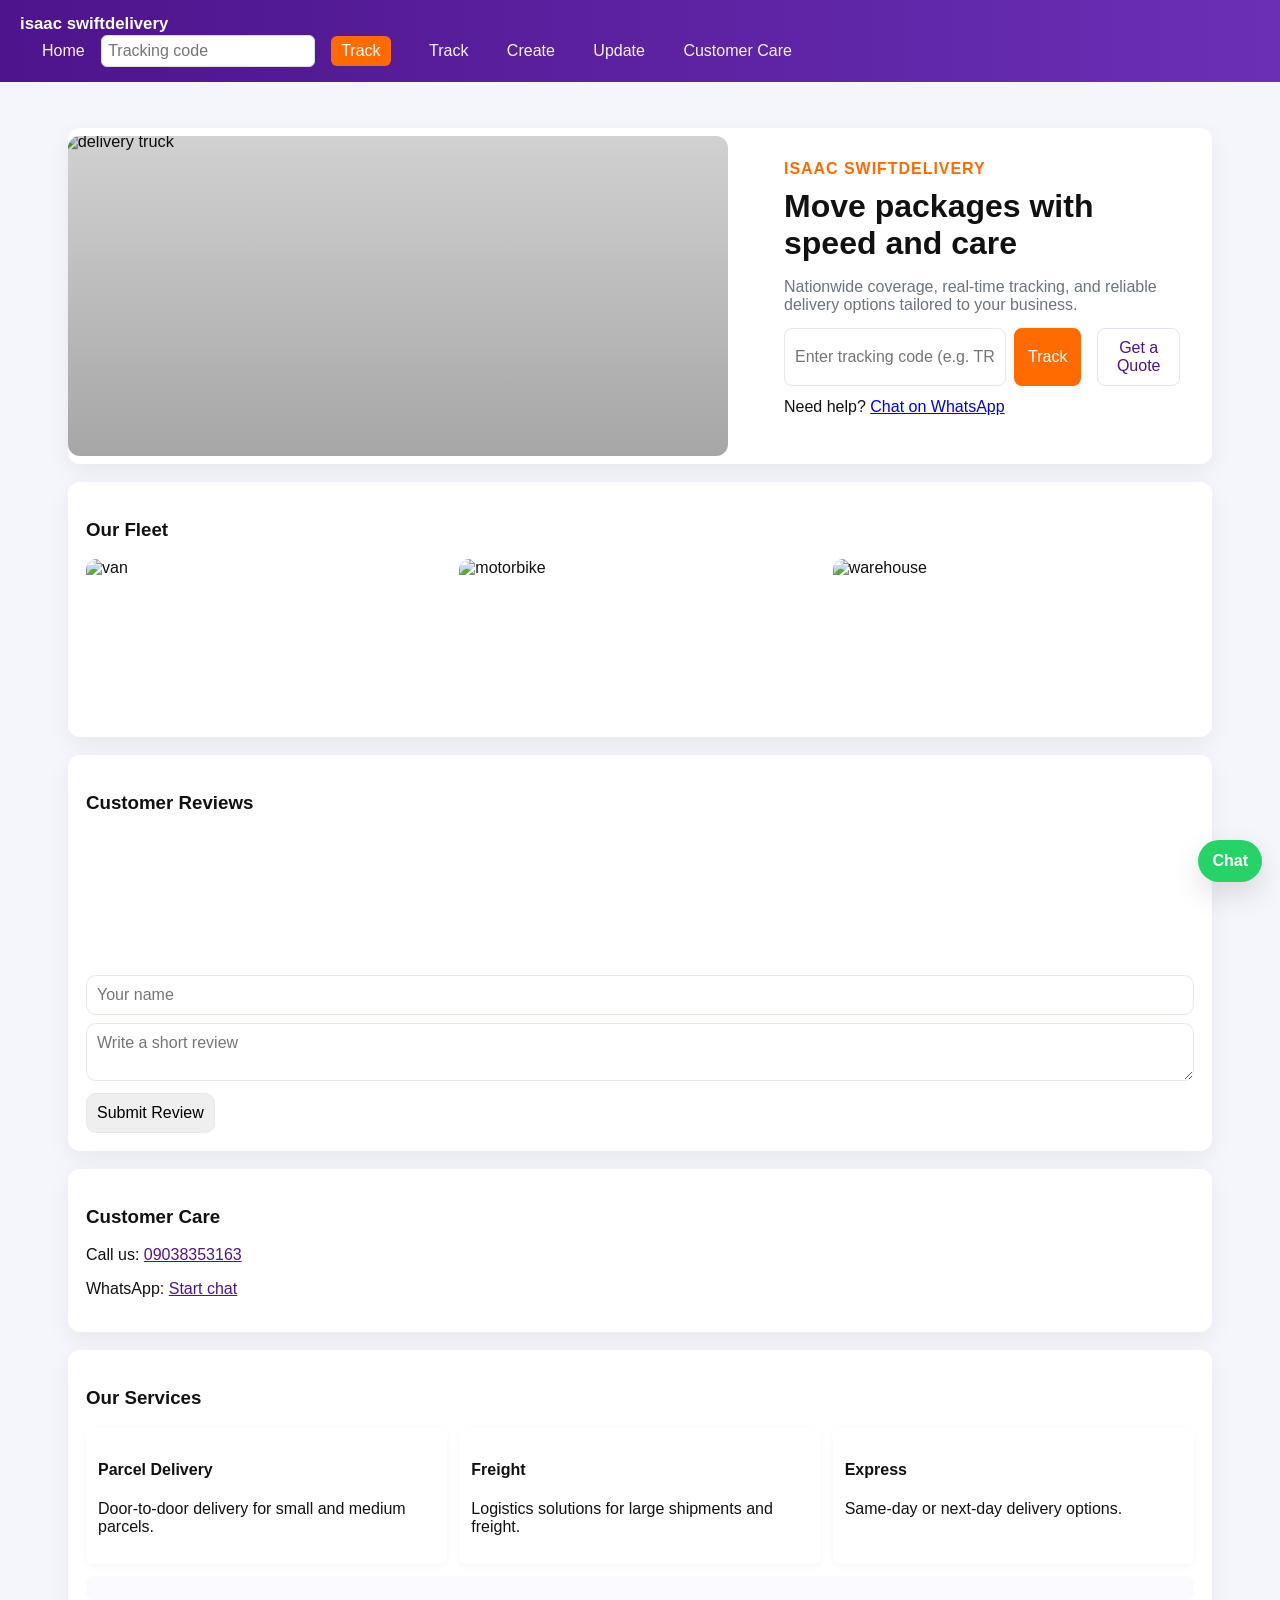
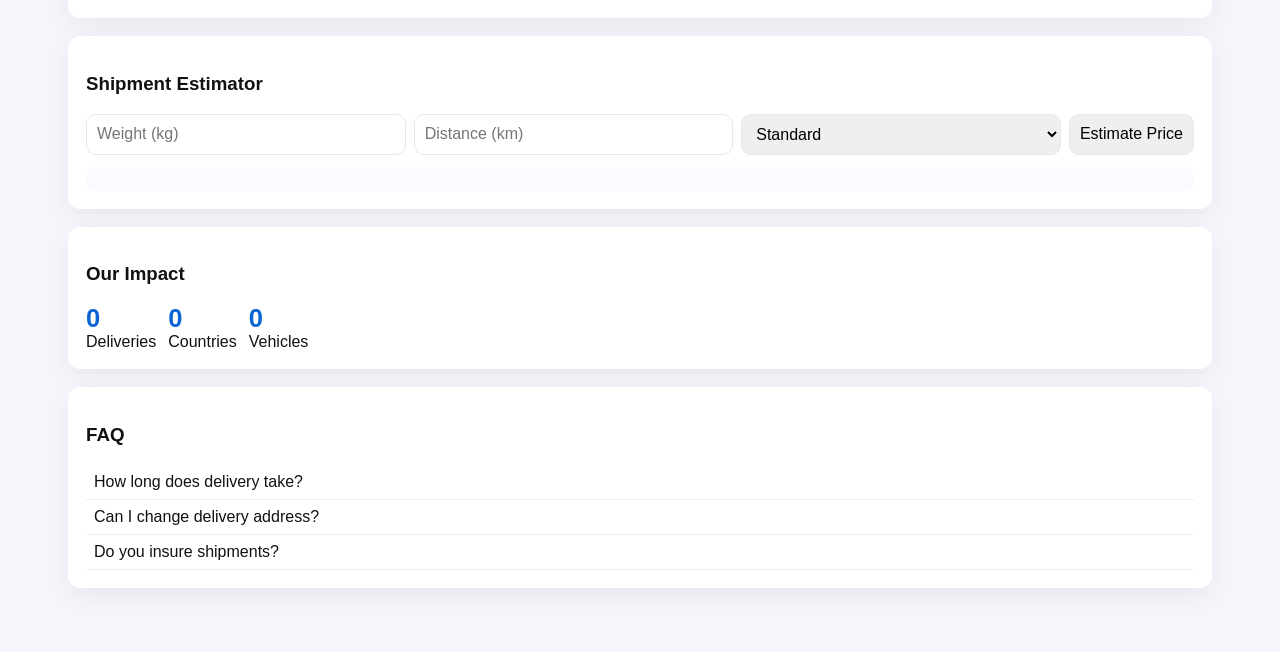
==== index.html @ 42392ce5 "initialized git" ====
<!doctype html>
<html lang="en">
<head>
  <meta charset="utf-8" />
  <meta name="viewport" content="width=device-width,initial-scale=1" />
  <title>isaac swiftdelivery</title>
  <link rel="stylesheet" href="styles.css">
</head>
<body>
  <header>
    <div class="header-inner">
      <h1>isaac swiftdelivery</h1>
      <nav>
        <a href="index.html" class="nav-link">Home</a>
        <div class="header-track">
          <input id="header-code" placeholder="Tracking code" />
          <button id="header-track-btn">Track</button>
        </div>
        <button id="nav-track" class="nav-link">Track</button>
        <button id="nav-create" class="nav-link">Create</button>
        <button id="nav-update" class="nav-link">Update</button>
        <a id="whatsapp-quick" class="nav-link" href="https://api.whatsapp.com/send?phone=09038353163" target="_blank">Customer Care</a>
      </nav>
    </div>
  </header>

  <main>
    <section class="hero panel hero-hero">
      <div class="hero-media">
        <img id="hero-img" alt="delivery truck" src="https://images.unsplash.com/photo-1520975910206-4d1d6b2d2a4b?q=80&w=1400&auto=format&fit=crop&ixlib=rb-4.0.3&s=6e5f8f9c9f9c9f9c9f9c9f9c9f9c9f9c" />
        <div class="hero-overlay"></div>
        <!-- Animated delivery SVGs -->
        <svg class="anim-icon anim-truck" viewBox="0 0 100 40" aria-hidden="true"><g fill="#fff"><rect x="2" y="12" width="58" height="18" rx="2" /><rect x="60" y="18" width="24" height="12" rx="2" /><circle cx="18" cy="32" r="4" fill="#222" /><circle cx="46" cy="32" r="4" fill="#222" /><circle cx="78" cy="32" r="4" fill="#222" /></g></svg>
        <svg class="anim-icon anim-plane" viewBox="0 0 100 40" aria-hidden="true"><g fill="#fff"><path d="M2 20 L70 10 L85 20 L70 18 L2 20 Z"/></g></svg>
        <svg class="anim-icon anim-ship" viewBox="0 0 120 40" aria-hidden="true"><g fill="#fff"><rect x="8" y="18" width="92" height="10" rx="2" /><polygon points="8,18 60,6 112,18"/></g></svg>
      </div>
      <div class="hero-content">
        <div class="eyebrow">isaac swiftdelivery</div>
        <h1>Move packages with speed and care</h1>
        <p class="lead">Nationwide coverage, real-time tracking, and reliable delivery options tailored to your business.</p>

        <form id="quick-track" class="quick-track">
          <input id="quick-code" placeholder="Enter tracking code (e.g. TRK-ABC123)" />
          <button type="submit" class="btn-primary">Track</button>
          <button type="button" id="get-quote" class="btn-secondary">Get a Quote</button>
        </form>

        <p class="contact-note">Need help? <a id="whatsapp-hero" href="https://api.whatsapp.com/send?phone=09038353163" target="_blank">Chat on WhatsApp</a></p>
      </div>
    </section>

    <section class="panel gallery">
      <h3>Our Fleet</h3>
      <div class="grid">
        <img src="https://images.unsplash.com/photo-1542291026-7eec264c27ff?q=80&w=600&auto=format&fit=crop&ixlib=rb-4.0.3&s=1" alt="van">
        <img src="https://images.unsplash.com/photo-1515378791036-0648a3ef77b2?q=80&w=600&auto=format&fit=crop&ixlib=rb-4.0.3&s=2" alt="motorbike">
        <img src="https://images.unsplash.com/photo-1502877338535-766e1452684a?q=80&w=600&auto=format&fit=crop&ixlib=rb-4.0.3&s=3" alt="warehouse">
      </div>
    </section>

    <section class="panel reviews">
      <h3>Customer Reviews</h3>
      <div id="reviews-list"></div>

      <form id="review-form">
        <input id="reviewer" placeholder="Your name" required />
        <textarea id="review-text" placeholder="Write a short review" required></textarea>
        <button type="submit">Submit Review</button>
      </form>
    </section>

    <section class="panel support">
      <h3>Customer Care</h3>
      <p>Call us: <a href="tel:09038353163">09038353163</a></p>
      <p>WhatsApp: <a href="https://api.whatsapp.com/send?phone=09038353163" target="_blank">Start chat</a></p>
    </section>

    <section class="panel services">
      <h3>Our Services</h3>
      <div class="cards">
        <div class="card" data-key="parcel">
          <h4>Parcel Delivery</h4>
          <p>Door-to-door delivery for small and medium parcels.</p>
        </div>
        <div class="card" data-key="freight">
          <h4>Freight</h4>
          <p>Logistics solutions for large shipments and freight.</p>
        </div>
        <div class="card" data-key="express">
          <h4>Express</h4>
          <p>Same-day or next-day delivery options.</p>
        </div>
      </div>
      <div id="service-detail" class="result" style="margin-top:12px"></div>
    </section>

    <section class="panel estimator">
      <h3>Shipment Estimator</h3>
      <form id="est-form">
        <input id="est-weight" placeholder="Weight (kg)" type="number" min="0" step="0.1" required />
        <input id="est-distance" placeholder="Distance (km)" type="number" min="0" required />
        <select id="est-speed">
          <option value="standard">Standard</option>
          <option value="express">Express</option>
        </select>
        <button type="submit">Estimate Price</button>
      </form>
      <div id="est-result" class="result"></div>
    </section>

    <section class="panel stats">
      <h3>Our Impact</h3>
      <div class="stat-grid">
        <div><div class="stat-number" data-target="12000">0</div><div>Deliveries</div></div>
        <div><div class="stat-number" data-target="98">0</div><div>Countries</div></div>
        <div><div class="stat-number" data-target="500">0</div><div>Vehicles</div></div>
      </div>
    </section>

    <section class="panel faq">
      <h3>FAQ</h3>
      <div class="qa">
        <div class="q">How long does delivery take?<div class="a hidden">Delivery times vary by service; express is 1-2 days.</div></div>
        <div class="q">Can I change delivery address?<div class="a hidden">Yes — contact customer care with your tracking code.</div></div>
        <div class="q">Do you insure shipments?<div class="a hidden">We provide optional insurance at checkout.</div></div>
      </div>
    </section>

    <!-- Floating WhatsApp button -->
    <a id="float-whatsapp" href="https://api.whatsapp.com/send?phone=09038353163" target="_blank" title="Chat on WhatsApp">Chat</a>

    <!-- Tracker sections (merged from friday02.html) -->
    <section id="section-create" class="panel hidden">
      <h2>Create Tracking</h2>
      <form id="form-create">
        <label>Recipient name<input type="text" id="create-name" required></label>
        <label>Initial status
          <select id="create-status">
            <option>Created</option>
            <option>Picked up</option>
            <option>In transit</option>
            <option>Out for delivery</option>
            <option>Delivered</option>
          </select>
        </label>
        <label>Note (optional)<input id="create-note" type="text"></label>
        <button type="submit">Create Tracking</button>
      </form>
      <div id="create-result" class="result"></div>
    </section>

    <section id="section-update" class="panel hidden">
      <h2>Update Status</h2>
      <form id="form-update">
        <label>Tracking code<input id="update-code" required></label>
        <label>New status
          <select id="update-status">
            <option>Picked up</option>
            <option>In transit</option>
            <option>Out for delivery</option>
            <option>Delivered</option>
            <option>Exception</option>
          </select>
        </label>
        <label>Note (optional)<input id="update-note" type="text"></label>
        <button type="submit">Apply Update</button>
      </form>
      <div id="update-result" class="result"></div>
    </section>

    <section id="section-track" class="panel hidden">
      <h2>Track Parcel</h2>
      <form id="form-track">
        <label>Tracking code<input id="track-code" required></label>
        <button type="submit">Lookup</button>
      </form>
      <div id="track-result" class="result"></div>
    </section>

  </main>

  <script src="home.js"></script>
  <script src="app.js"></script>
</body>
</html>
---- styles.css ----
/* Base and FedEx-like palette */
:root{
	--brand-purple:#4d148c;
	--brand-orange:#ff6b00;
	--muted:#6b7280;
	--bg:#f5f6fb;
	--card:#ffffff;
}
*{box-sizing:border-box;font-family:Inter,Segoe UI,Roboto,Arial,sans-serif}
body{margin:0;background:var(--bg);color:#111}
header{background:linear-gradient(90deg,var(--brand-purple),#6a2fb6);color:white;padding:14px 20px;display:flex;align-items:center;justify-content:space-between}
header h1{margin:0;font-size:1.05rem}
nav a,nav button{margin-left:10px;padding:8px 12px;border-radius:8px;border:0;background:transparent;color:rgba(255,255,255,.95);cursor:pointer;text-decoration:none}
main{padding:28px;max-width:1200px;margin:18px auto}
.panel{background:var(--card);padding:18px;border-radius:12px;box-shadow:0 8px 24px rgba(15,15,15,.06);margin-bottom:18px}
.hidden{display:none}
label{display:block;margin-bottom:10px}
input,select,button,textarea{font-size:1rem;padding:10px;border:1px solid #e6e8ef;border-radius:10px}
button[type="submit"],button{cursor:pointer}
.btn-primary{background:var(--brand-orange);color:white;border:0;padding:10px 14px;border-radius:8px}
.btn-secondary{background:transparent;color:var(--brand-purple);border:1px solid rgba(77,20,140,.12);padding:10px 12px;border-radius:8px;margin-left:8px}
.result{margin-top:12px;padding:12px;background:#fbfbff;border-radius:8px}
.track-row{padding:8px;border-bottom:1px solid #f0f1f5}
.track-code{font-weight:700;color:var(--brand-purple)}
.history{margin-top:8px}
.history .item{padding:10px;border-left:4px solid var(--brand-purple);background:#fff;margin-bottom:10px;border-radius:6px}
small{color:var(--muted)}

/* Homepage additions */
.hero-hero{display:grid;grid-template-columns:1fr 460px;gap:24px;align-items:center;overflow:hidden;padding:0}
.hero-media{position:relative;border-radius:12px;overflow:hidden;height:320px}
.hero-media img{width:100%;height:100%;object-fit:cover;display:block;transform:scale(1.02);transition:transform .8s ease}
.hero-media:hover img{transform:scale(1.06)}
.hero-overlay{position:absolute;inset:0;background:linear-gradient(180deg,rgba(0,0,0,.18),rgba(0,0,0,.35))}
.hero-content{padding:32px}
.hero-content .eyebrow{color:var(--brand-orange);font-weight:700;text-transform:uppercase;letter-spacing:.06em}
.hero-content h1{margin:10px 0 8px;font-size:2rem}
.hero-content .lead{color:var(--muted);margin-bottom:14px}
.quick-track{display:flex;gap:8px;margin-top:12px}
.quick-track input{flex:1;border-radius:8px}
.contact-note{margin-top:12px}
.gallery .grid{display:grid;grid-template-columns:repeat(3,1fr);gap:12px}
.gallery img{width:100%;height:160px;object-fit:cover;border-radius:10px}
.reviews #reviews-list{margin-bottom:12px;display:flex;gap:12px;overflow:hidden}
.review-card{min-width:280px;background:linear-gradient(180deg,#fff,#fbfbff);padding:14px;border-radius:10px;box-shadow:0 8px 20px rgba(16,24,40,.06);transition:transform .28s,box-shadow .28s}
.review-card:hover{transform:translateY(-6px);box-shadow:0 18px 40px rgba(16,24,40,.12)}
.review-meta{display:flex;align-items:center;gap:10px;margin-bottom:8px}
.review-meta .avatar{width:40px;height:40px;border-radius:999px;background:linear-gradient(90deg,var(--brand-purple),#7a3dbb);display:inline-block}
.review-stars{color:gold}
.reviews form input,.reviews form textarea{width:100%;margin-bottom:8px}
.support a{color:var(--brand-purple)}

/* Services, estimator, stats, faq */
.services .cards{display:flex;gap:12px}
.services .card{flex:1;padding:18px;border-radius:12px;background:linear-gradient(180deg,#fff,#fcfbff);box-shadow:0 8px 20px rgba(16,24,40,.04);cursor:pointer;transition:transform .18s ease,box-shadow .18s}
.services .card:hover{transform:translateY(-8px);box-shadow:0 22px 50px rgba(16,24,40,.12)}
.estimator form{display:flex;gap:8px;flex-wrap:wrap}
.estimator input,.estimator select{flex:1;min-width:140px}
.stat-grid{display:flex;gap:12px}
.stat-number{font-size:1.8rem;font-weight:800;color:var(--brand-purple)}
.faq .q{padding:12px;border-bottom:1px solid #f2f2f6;cursor:pointer}
.faq .a{padding:8px 12px;color:#333}
.hidden{display:none}

/* New interactive elements */
.header-track{display:inline-flex;gap:6px;align-items:center;margin-right:12px}
.header-track input{padding:6px;border-radius:6px;border:1px solid #ddd}
.header-track button{padding:6px 10px;background:#ff6b00;color:#fff;border-radius:6px;border:0}
.services .cards{display:flex;gap:12px}
.services .card{flex:1;padding:12px;border-radius:8px;background:#fff;box-shadow:0 2px 8px rgba(0,0,0,.04);cursor:pointer;transition:transform .18s}
.services .card:hover{transform:translateY(-6px)}
.estimator form{display:flex;gap:8px;flex-wrap:wrap}
.estimator input,.estimator select{flex:1;min-width:140px}
.stat-grid{display:flex;gap:12px}
.stat-number{font-size:1.6rem;font-weight:700;color:#0b64d4}
.faq .q{padding:8px;border-bottom:1px solid #eee;cursor:pointer}
.faq .a{padding:8px 12px;color:#333}
.hidden{display:none}

/* Modal */
.modal{position:fixed;inset:0;display:flex;align-items:center;justify-content:center;background:rgba(3,6,23,.36);backdrop-filter:blur(2px)}
.modal-inner{background:white;padding:20px;border-radius:12px;max-width:420px;width:92%;position:relative}
.modal-inner #close-signup{position:absolute;right:12px;top:8px;border:0;background:transparent;font-size:22px;cursor:pointer}

/* Floating whatsapp */
#float-whatsapp{position:fixed;right:18px;bottom:18px;background:#25D366;color:white;padding:12px 14px;border-radius:28px;text-decoration:none;box-shadow:0 12px 30px rgba(2,6,23,.12);font-weight:700}

/* Animations */
.reveal{opacity:0;transform:translateY(12px);transition:opacity .5s ease,transform .5s ease}
.reveal.visible{opacity:1;transform:translateY(0)}

/* Animated delivery icons */
.anim-icon{position:absolute;width:120px;height:48px;opacity:.95;filter:drop-shadow(0 6px 14px rgba(2,6,23,.12))}
.anim-truck{left:-18%;bottom:18px;fill:#fff}
.anim-plane{left:-20%;top:10px;fill:#fff}
.anim-ship{left:-30%;bottom:70px;fill:#fff}

@keyframes slide-right-slow{from{transform:translateX(-40vw)}to{transform:translateX(120vw)}}
@keyframes slide-right-medium{from{transform:translateX(-40vw)}to{transform:translateX(120vw)}}
@keyframes plane-loop{0%{transform:translateX(-40vw) translateY(0) rotate(0)}50%{transform:translateX(30vw) translateY(-20px) rotate(6deg)}100%{transform:translateX(120vw) translateY(0) rotate(0)}}

.anim-truck{animation:slide-right-medium 9s linear infinite}
.anim-ship{animation:slide-right-slow 14s linear infinite}
.anim-plane{animation:plane-loop 6s linear infinite}

@media (max-width:1000px){
	.hero-hero{grid-template-columns:1fr;}
	.hero-media{height:260px}
	.gallery .grid{grid-template-columns:repeat(2,1fr)}
}

@media (max-width:600px){
	.services .cards{flex-direction:column}
	.stat-grid{flex-direction:column}
	.reviews #reviews-list{flex-wrap:nowrap}
}
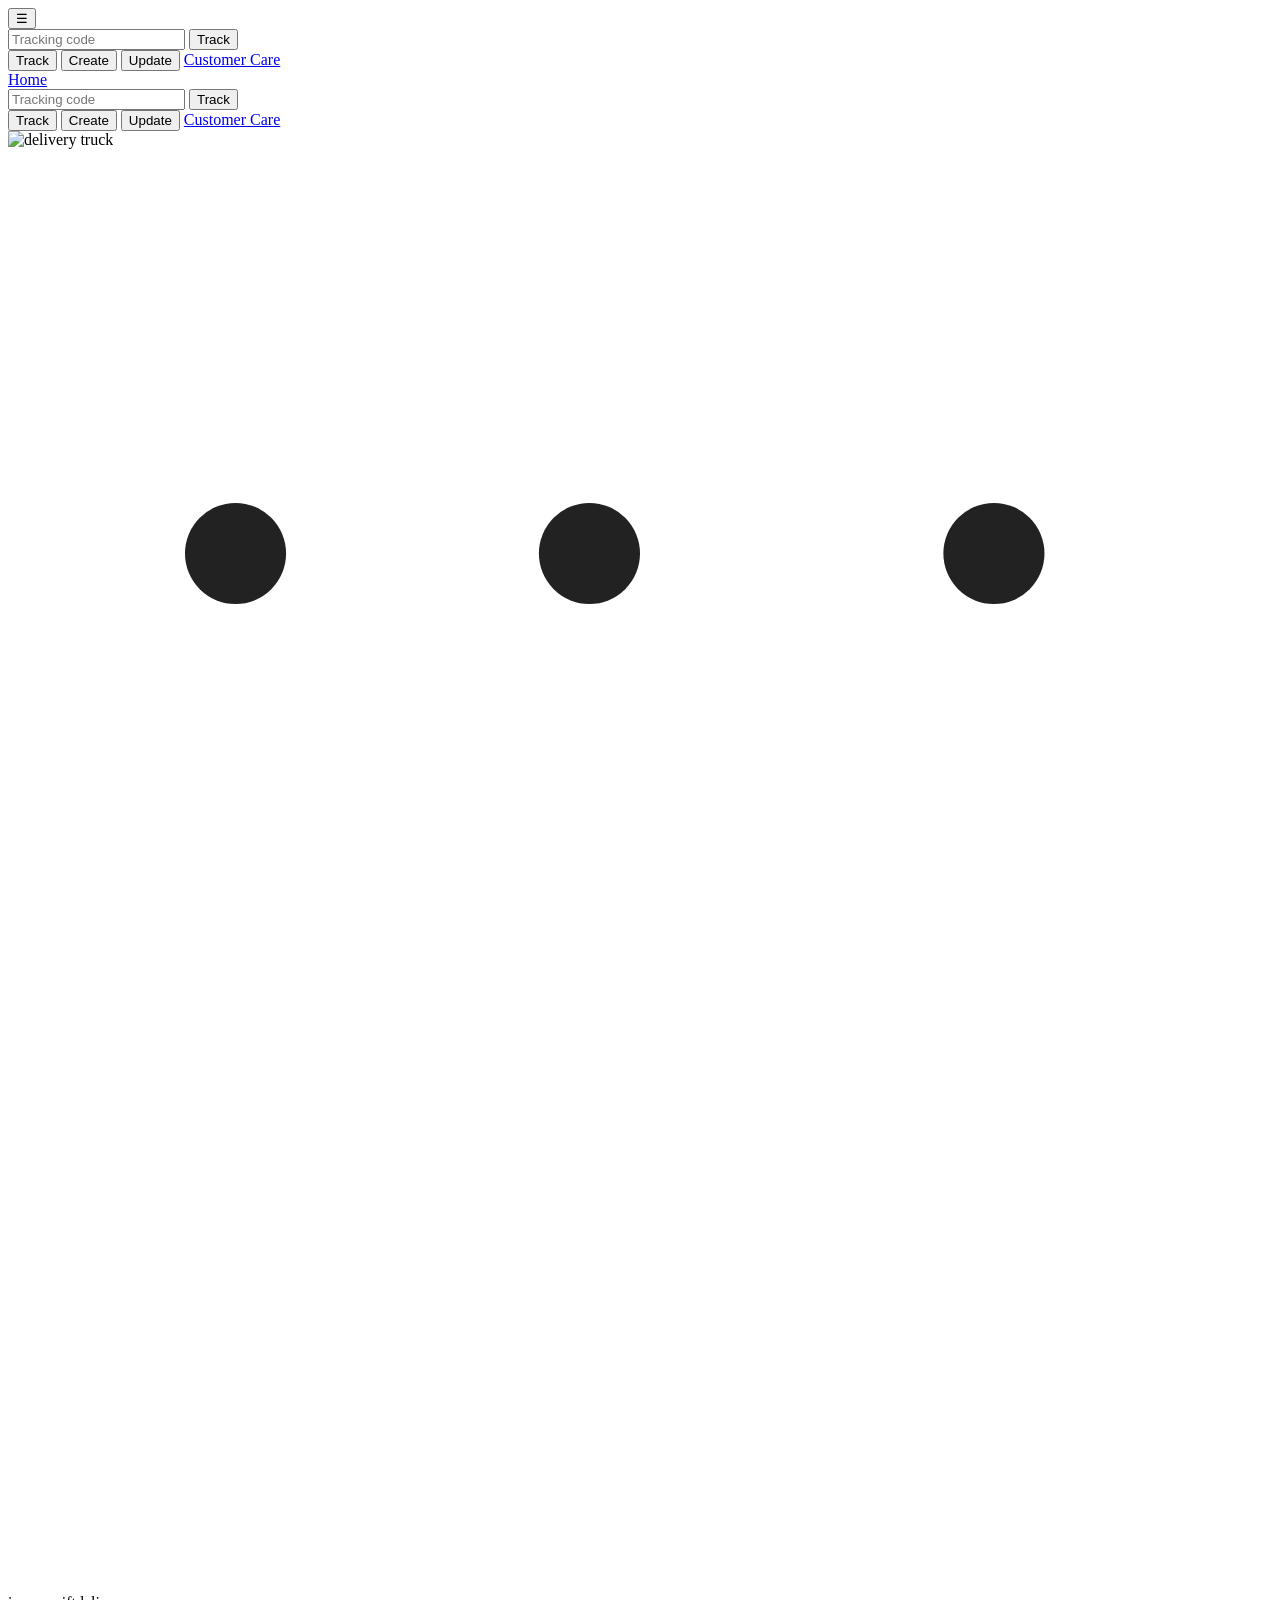
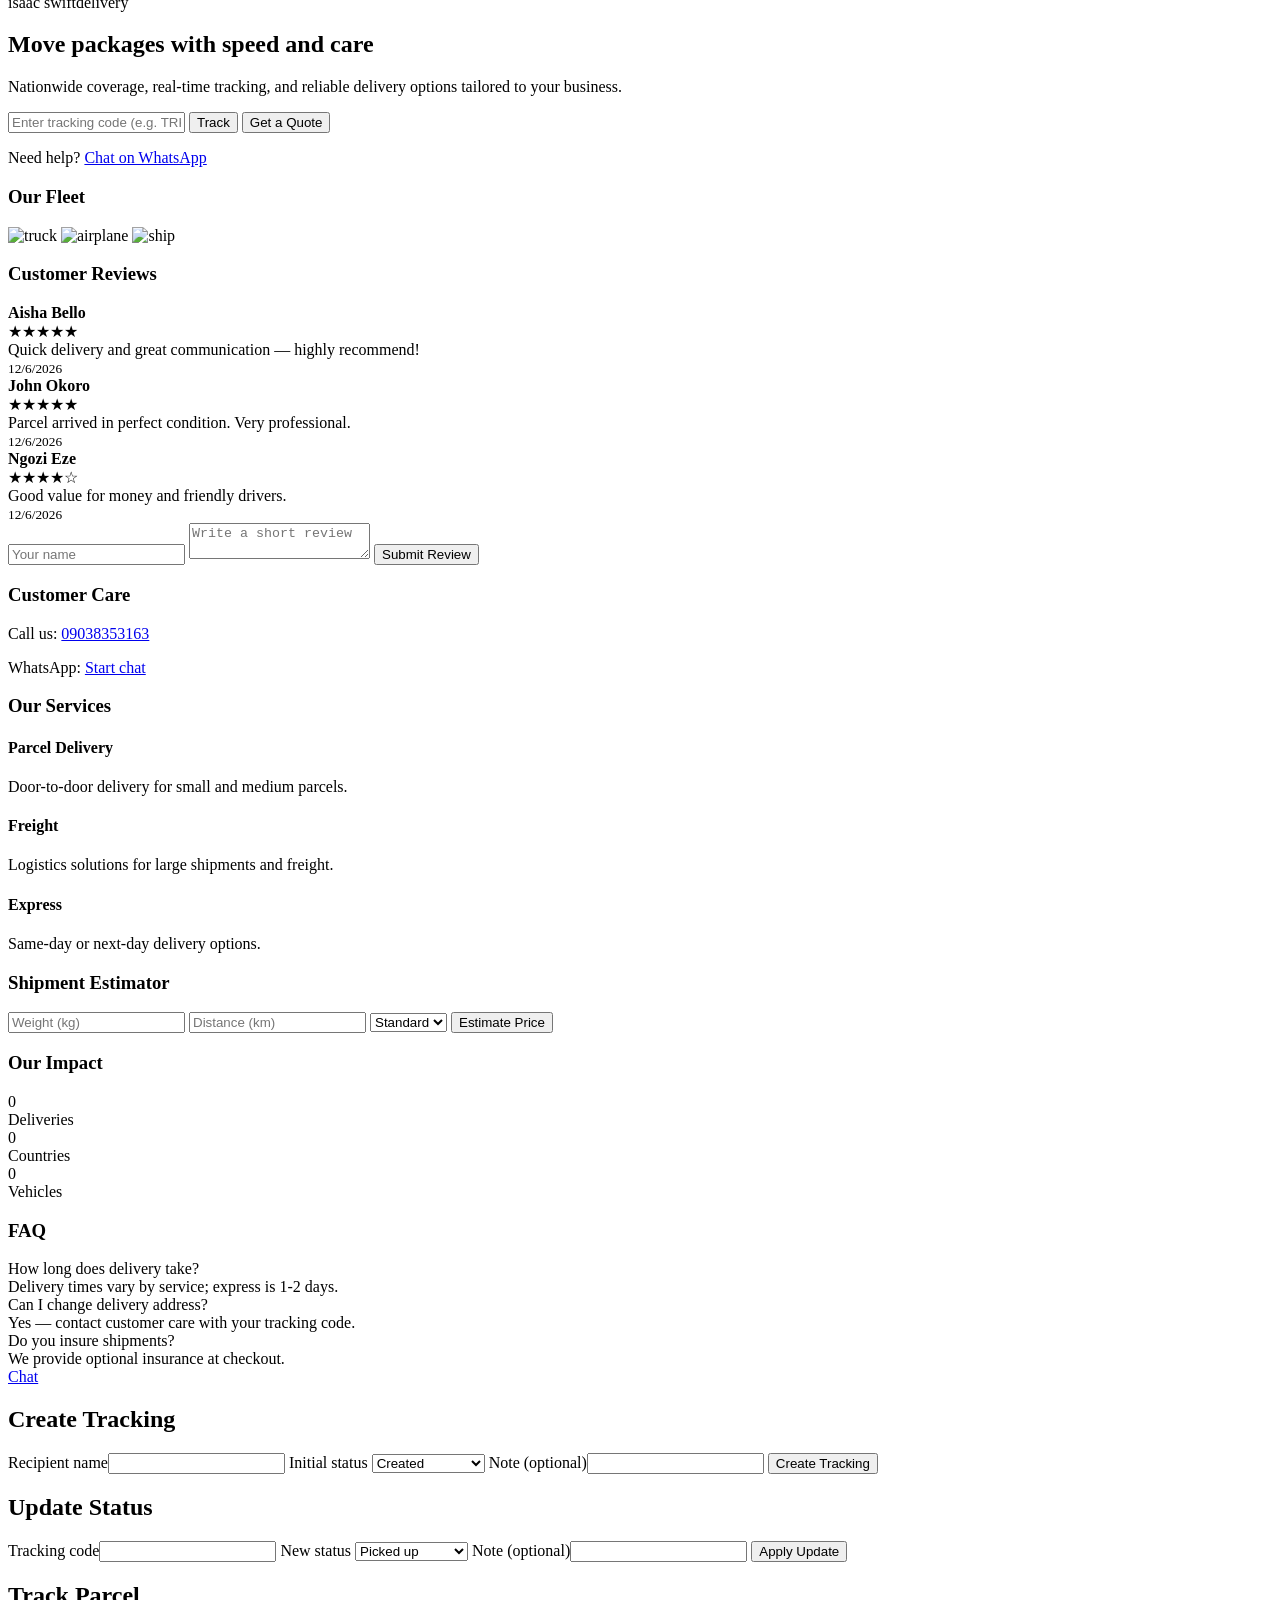
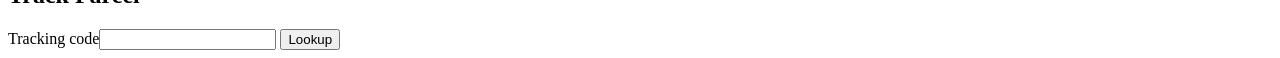
==== commit 37d168dc: "initialized git" ====
--- a/index.html
+++ b/index.html
@@ -1,15 +1,18 @@
 <!doctype html>
 <html lang="en">
-<head>
-  <meta charset="utf-8" />
-  <meta name="viewport" content="width=device-width,initial-scale=1" />
-  <title>isaac swiftdelivery</title>
-  <link rel="stylesheet" href="styles.css">
-</head>
-<body>
-  <header>
-    <div class="header-inner">
-      <h1>isaac swiftdelivery</h1>
+      <nav id="main-nav">
+        <button id="mobile-menu-btn" class="mobile-menu" aria-label="Open menu">☰</button>
+        <div class="header-track">
+          <input id="header-code" placeholder="Tracking code" />
+          <button id="header-track-btn">Track</button>
+        </div>
+        <div class="nav-links">
+          <button id="nav-track" class="nav-link">Track</button>
+          <button id="nav-create" class="nav-link">Create</button>
+          <button id="nav-update" class="nav-link">Update</button>
+          <a id="whatsapp-quick" class="nav-link" href="https://api.whatsapp.com/send?phone=09038353163" target="_blank">Customer Care</a>
+        </div>
+      </nav>
       <nav>
         <a href="index.html" class="nav-link">Home</a>
         <div class="header-track">
@@ -52,9 +55,9 @@
     <section class="panel gallery">
       <h3>Our Fleet</h3>
       <div class="grid">
-        <img src="https://images.unsplash.com/photo-1542291026-7eec264c27ff?q=80&w=600&auto=format&fit=crop&ixlib=rb-4.0.3&s=1" alt="van">
-        <img src="https://images.unsplash.com/photo-1515378791036-0648a3ef77b2?q=80&w=600&auto=format&fit=crop&ixlib=rb-4.0.3&s=2" alt="motorbike">
-        <img src="https://images.unsplash.com/photo-1502877338535-766e1452684a?q=80&w=600&auto=format&fit=crop&ixlib=rb-4.0.3&s=3" alt="warehouse">
+        <img src="https://images.unsplash.com/photo-1520975910206-4d1d6b2d2a4b?auto=format&fit=crop&w=800&q=80" alt="truck">
+        <img src="https://images.unsplash.com/photo-1517976487492-6b2b0ad5d4a3?auto=format&fit=crop&w=800&q=80" alt="airplane">
+        <img src="https://images.unsplash.com/photo-1507525428034-b723cf961d3e?auto=format&fit=crop&w=800&q=80" alt="ship">
       </div>
     </section>
 
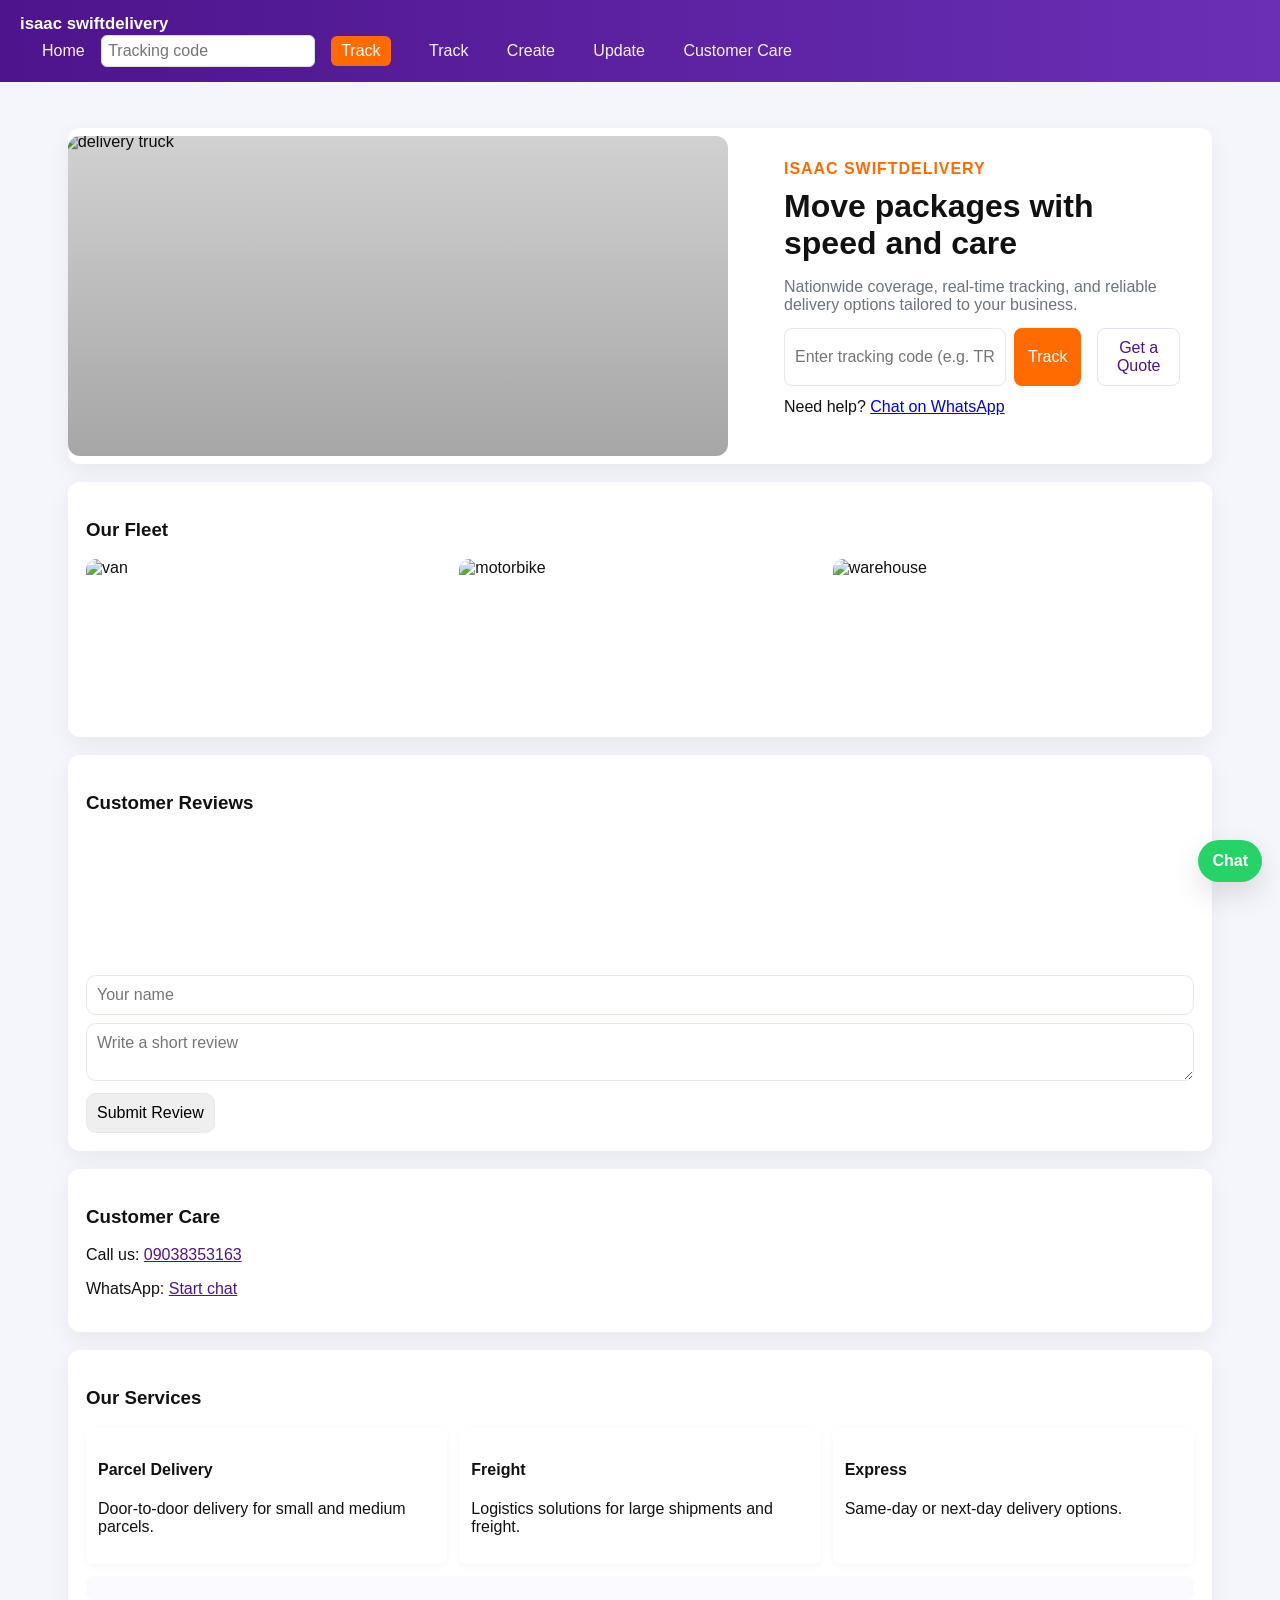
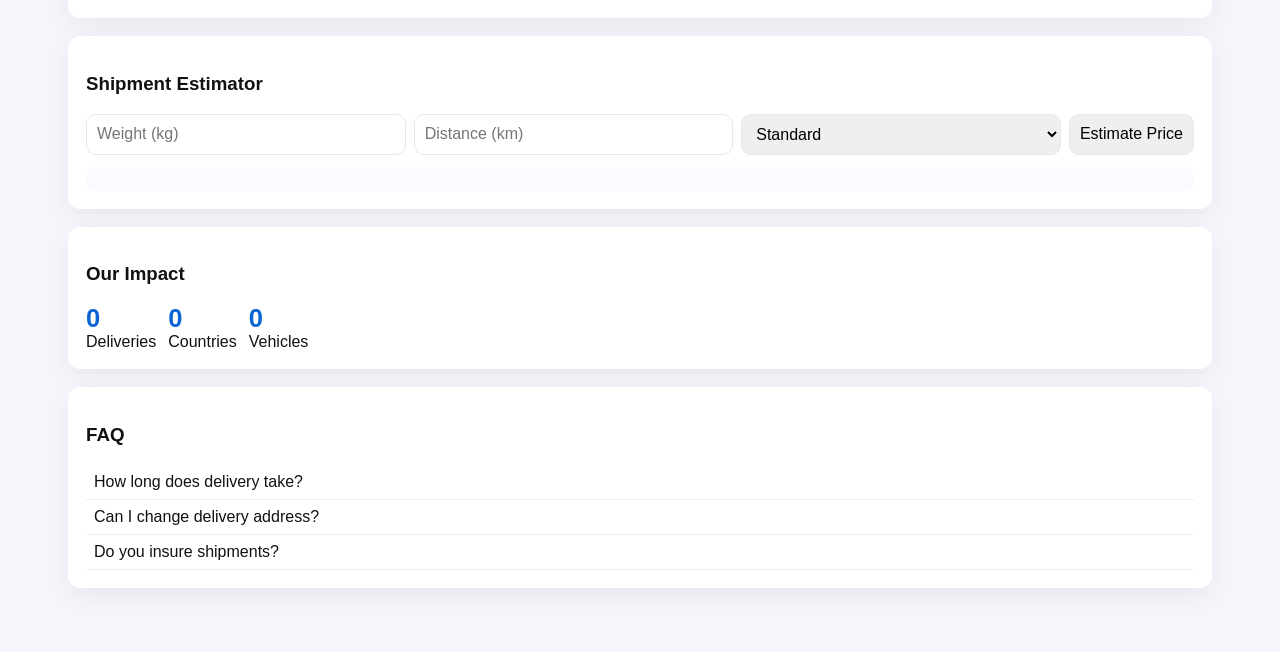
==== commit 6709bbe5: "initialized git" ====
--- a/index.html
+++ b/index.html
@@ -1,18 +1,15 @@
 <!doctype html>
 <html lang="en">
-      <nav id="main-nav">
-        <button id="mobile-menu-btn" class="mobile-menu" aria-label="Open menu">☰</button>
-        <div class="header-track">
-          <input id="header-code" placeholder="Tracking code" />
-          <button id="header-track-btn">Track</button>
-        </div>
-        <div class="nav-links">
-          <button id="nav-track" class="nav-link">Track</button>
-          <button id="nav-create" class="nav-link">Create</button>
-          <button id="nav-update" class="nav-link">Update</button>
-          <a id="whatsapp-quick" class="nav-link" href="https://api.whatsapp.com/send?phone=09038353163" target="_blank">Customer Care</a>
-        </div>
-      </nav>
+<head>
+  <meta charset="utf-8" />
+  <meta name="viewport" content="width=device-width,initial-scale=1" />
+  <title>isaac swiftdelivery</title>
+  <link rel="stylesheet" href="styles.css">
+</head>
+<body>
+  <header>
+    <div class="header-inner">
+      <h1>isaac swiftdelivery</h1>
       <nav>
         <a href="index.html" class="nav-link">Home</a>
         <div class="header-track">
@@ -55,9 +52,9 @@
     <section class="panel gallery">
       <h3>Our Fleet</h3>
       <div class="grid">
-        <img src="https://images.unsplash.com/photo-1520975910206-4d1d6b2d2a4b?auto=format&fit=crop&w=800&q=80" alt="truck">
-        <img src="https://images.unsplash.com/photo-1517976487492-6b2b0ad5d4a3?auto=format&fit=crop&w=800&q=80" alt="airplane">
-        <img src="https://images.unsplash.com/photo-1507525428034-b723cf961d3e?auto=format&fit=crop&w=800&q=80" alt="ship">
+        <img src="https://images.unsplash.com/photo-1542291026-7eec264c27ff?q=80&w=600&auto=format&fit=crop&ixlib=rb-4.0.3&s=1" alt="van">
+        <img src="https://images.unsplash.com/photo-1515378791036-0648a3ef77b2?q=80&w=600&auto=format&fit=crop&ixlib=rb-4.0.3&s=2" alt="motorbike">
+        <img src="https://images.unsplash.com/photo-1502877338535-766e1452684a?q=80&w=600&auto=format&fit=crop&ixlib=rb-4.0.3&s=3" alt="warehouse">
       </div>
     </section>
 
--- a/styles.css
+++ b/styles.css
@@ -0,0 +1,135 @@
+/* Base and FedEx-like palette */
+:root{
+	--brand-purple:#4d148c;
+	--brand-orange:#ff6b00;
+	--muted:#6b7280;
+	--bg:#f5f6fb;
+	--card:#ffffff;
+}
+*{box-sizing:border-box;font-family:Inter,Segoe UI,Roboto,Arial,sans-serif}
+body{margin:0;background:var(--bg);color:#111}
+header{background:linear-gradient(90deg,var(--brand-purple),#6a2fb6);color:white;padding:14px 20px;display:flex;align-items:center;justify-content:space-between}
+header h1{margin:0;font-size:1.05rem}
+nav a,nav button{margin-left:10px;padding:8px 12px;border-radius:8px;border:0;background:transparent;color:rgba(255,255,255,.95);cursor:pointer;text-decoration:none}
+.mobile-menu{display:none;background:transparent;border:0;color:white;font-size:20px;padding:8px}
+main{padding:28px;max-width:1200px;margin:18px auto}
+.panel{background:var(--card);padding:18px;border-radius:12px;box-shadow:0 8px 24px rgba(15,15,15,.06);margin-bottom:18px}
+.hidden{display:none}
+label{display:block;margin-bottom:10px}
+input,select,button,textarea{font-size:1rem;padding:10px;border:1px solid #e6e8ef;border-radius:10px}
+button[type="submit"],button{cursor:pointer}
+.btn-primary{background:var(--brand-orange);color:white;border:0;padding:10px 14px;border-radius:8px}
+.btn-secondary{background:transparent;color:var(--brand-purple);border:1px solid rgba(77,20,140,.12);padding:10px 12px;border-radius:8px;margin-left:8px}
+.result{margin-top:12px;padding:12px;background:#fbfbff;border-radius:8px}
+.track-row{padding:8px;border-bottom:1px solid #f0f1f5}
+.track-code{font-weight:700;color:var(--brand-purple)}
+.history{margin-top:8px}
+.history .item{padding:10px;border-left:4px solid var(--brand-purple);background:#fff;margin-bottom:10px;border-radius:6px}
+small{color:var(--muted)}
+
+/* Homepage additions */
+.hero-hero{display:grid;grid-template-columns:1fr 460px;gap:24px;align-items:center;overflow:hidden;padding:0}
+.hero-media{position:relative;border-radius:12px;overflow:hidden;height:320px}
+.hero-media img{width:100%;height:100%;object-fit:cover;display:block;transform:scale(1.02);transition:transform .8s ease}
+.hero-media:hover img{transform:scale(1.06)}
+.hero-overlay{position:absolute;inset:0;background:linear-gradient(180deg,rgba(0,0,0,.18),rgba(0,0,0,.35))}
+.hero-content{padding:32px}
+.hero-content .eyebrow{color:var(--brand-orange);font-weight:700;text-transform:uppercase;letter-spacing:.06em}
+.hero-content h1{margin:10px 0 8px;font-size:2rem}
+.hero-content .lead{color:var(--muted);margin-bottom:14px}
+.quick-track{display:flex;gap:8px;margin-top:12px}
+.quick-track input{flex:1;border-radius:8px}
+.contact-note{margin-top:12px}
+.gallery .grid{display:grid;grid-template-columns:repeat(3,1fr);gap:12px}
+.gallery img{width:100%;height:160px;object-fit:cover;border-radius:10px}
+.reviews #reviews-list{margin-bottom:12px;display:flex;gap:12px;overflow:hidden}
+.review-card{min-width:280px;background:linear-gradient(180deg,#fff,#fbfbff);padding:14px;border-radius:10px;box-shadow:0 8px 20px rgba(16,24,40,.06);transition:transform .28s,box-shadow .28s}
+.review-card:hover{transform:translateY(-6px);box-shadow:0 18px 40px rgba(16,24,40,.12)}
+.review-meta{display:flex;align-items:center;gap:10px;margin-bottom:8px}
+.review-meta .avatar{width:40px;height:40px;border-radius:999px;background:linear-gradient(90deg,var(--brand-purple),#7a3dbb);display:inline-block}
+.review-stars{color:gold}
+.reviews form input,.reviews form textarea{width:100%;margin-bottom:8px}
+.support a{color:var(--brand-purple)}
+
+/* Services, estimator, stats, faq */
+.services .cards{display:flex;gap:12px}
+.services .card{flex:1;padding:18px;border-radius:12px;background:linear-gradient(180deg,#fff,#fcfbff);box-shadow:0 8px 20px rgba(16,24,40,.04);cursor:pointer;transition:transform .18s ease,box-shadow .18s}
+.services .card:hover{transform:translateY(-8px);box-shadow:0 22px 50px rgba(16,24,40,.12)}
+.estimator form{display:flex;gap:8px;flex-wrap:wrap}
+.estimator input,.estimator select{flex:1;min-width:140px}
+.stat-grid{display:flex;gap:12px}
+.stat-number{font-size:1.8rem;font-weight:800;color:var(--brand-purple)}
+.faq .q{padding:12px;border-bottom:1px solid #f2f2f6;cursor:pointer}
+.faq .a{padding:8px 12px;color:#333}
+.hidden{display:none}
+
+/* New interactive elements */
+.header-track{display:inline-flex;gap:6px;align-items:center;margin-right:12px}
+.header-track input{padding:6px;border-radius:6px;border:1px solid #ddd}
+.header-track button{padding:6px 10px;background:#ff6b00;color:#fff;border-radius:6px;border:0}
+.services .cards{display:flex;gap:12px}
+.services .card{flex:1;padding:12px;border-radius:8px;background:#fff;box-shadow:0 2px 8px rgba(0,0,0,.04);cursor:pointer;transition:transform .18s}
+.services .card:hover{transform:translateY(-6px)}
+.estimator form{display:flex;gap:8px;flex-wrap:wrap}
+.estimator input,.estimator select{flex:1;min-width:140px}
+.stat-grid{display:flex;gap:12px}
+.stat-number{font-size:1.6rem;font-weight:700;color:#0b64d4}
+.faq .q{padding:8px;border-bottom:1px solid #eee;cursor:pointer}
+.faq .a{padding:8px 12px;color:#333}
+.hidden{display:none}
+
+/* Modal */
+.modal{position:fixed;inset:0;display:flex;align-items:center;justify-content:center;background:rgba(3,6,23,.36);backdrop-filter:blur(2px)}
+.modal-inner{background:white;padding:20px;border-radius:12px;max-width:420px;width:92%;position:relative}
+.modal-inner #close-signup{position:absolute;right:12px;top:8px;border:0;background:transparent;font-size:22px;cursor:pointer}
+
+/* Floating whatsapp */
+#float-whatsapp{position:fixed;right:18px;bottom:18px;background:#25D366;color:white;padding:12px 14px;border-radius:28px;text-decoration:none;box-shadow:0 12px 30px rgba(2,6,23,.12);font-weight:700}
+
+/* Animations */
+.reveal{opacity:0;transform:translateY(12px);transition:opacity .5s ease,transform .5s ease}
+.reveal.visible{opacity:1;transform:translateY(0)}
+
+/* Animated delivery icons */
+.anim-icon{position:absolute;width:120px;height:48px;opacity:.95;filter:drop-shadow(0 6px 14px rgba(2,6,23,.12))}
+.anim-truck{left:-18%;bottom:18px;fill:#fff}
+.anim-plane{left:-20%;top:10px;fill:#fff}
+.anim-ship{left:-30%;bottom:70px;fill:#fff}
+
+@keyframes slide-right-slow{from{transform:translateX(-40vw)}to{transform:translateX(120vw)}}
+@keyframes slide-right-medium{from{transform:translateX(-40vw)}to{transform:translateX(120vw)}}
+@keyframes plane-loop{0%{transform:translateX(-40vw) translateY(0) rotate(0)}50%{transform:translateX(30vw) translateY(-20px) rotate(6deg)}100%{transform:translateX(120vw) translateY(0) rotate(0)}}
+
+.anim-truck{animation:slide-right-medium 9s linear infinite}
+.anim-ship{animation:slide-right-slow 14s linear infinite}
+.anim-plane{animation:plane-loop 6s linear infinite}
+
+@media (max-width:1000px){
+	.hero-hero{grid-template-columns:1fr;}
+	.hero-media{height:260px}
+	.gallery .grid{grid-template-columns:repeat(2,1fr)}
+}
+
+@media (max-width:600px){
+	.services .cards{flex-direction:column}
+	.stat-grid{flex-direction:column}
+	.reviews #reviews-list{flex-wrap:nowrap}
+}
+
+/* Responsive header/nav */
+@media (max-width:900px){
+	header{padding:12px}
+	.header-inner{display:flex;align-items:center;gap:12px}
+	.header-track{display:none}
+	.nav-links{display:none;position:absolute;top:64px;right:12px;background:var(--card);padding:12px;border-radius:10px;box-shadow:0 12px 40px rgba(2,6,23,.12);flex-direction:column;min-width:160px}
+	.nav-links.open{display:flex}
+	.nav-links .nav-link{margin:6px 0;color:#111;background:transparent}
+	.mobile-menu{display:inline-block}
+}
+
+@media (max-width:420px){
+	.hero-content{padding:18px}
+	.hero-content h1{font-size:1.4rem}
+	.hero-media{height:200px}
+	.quick-track input{font-size:.95rem}
+}
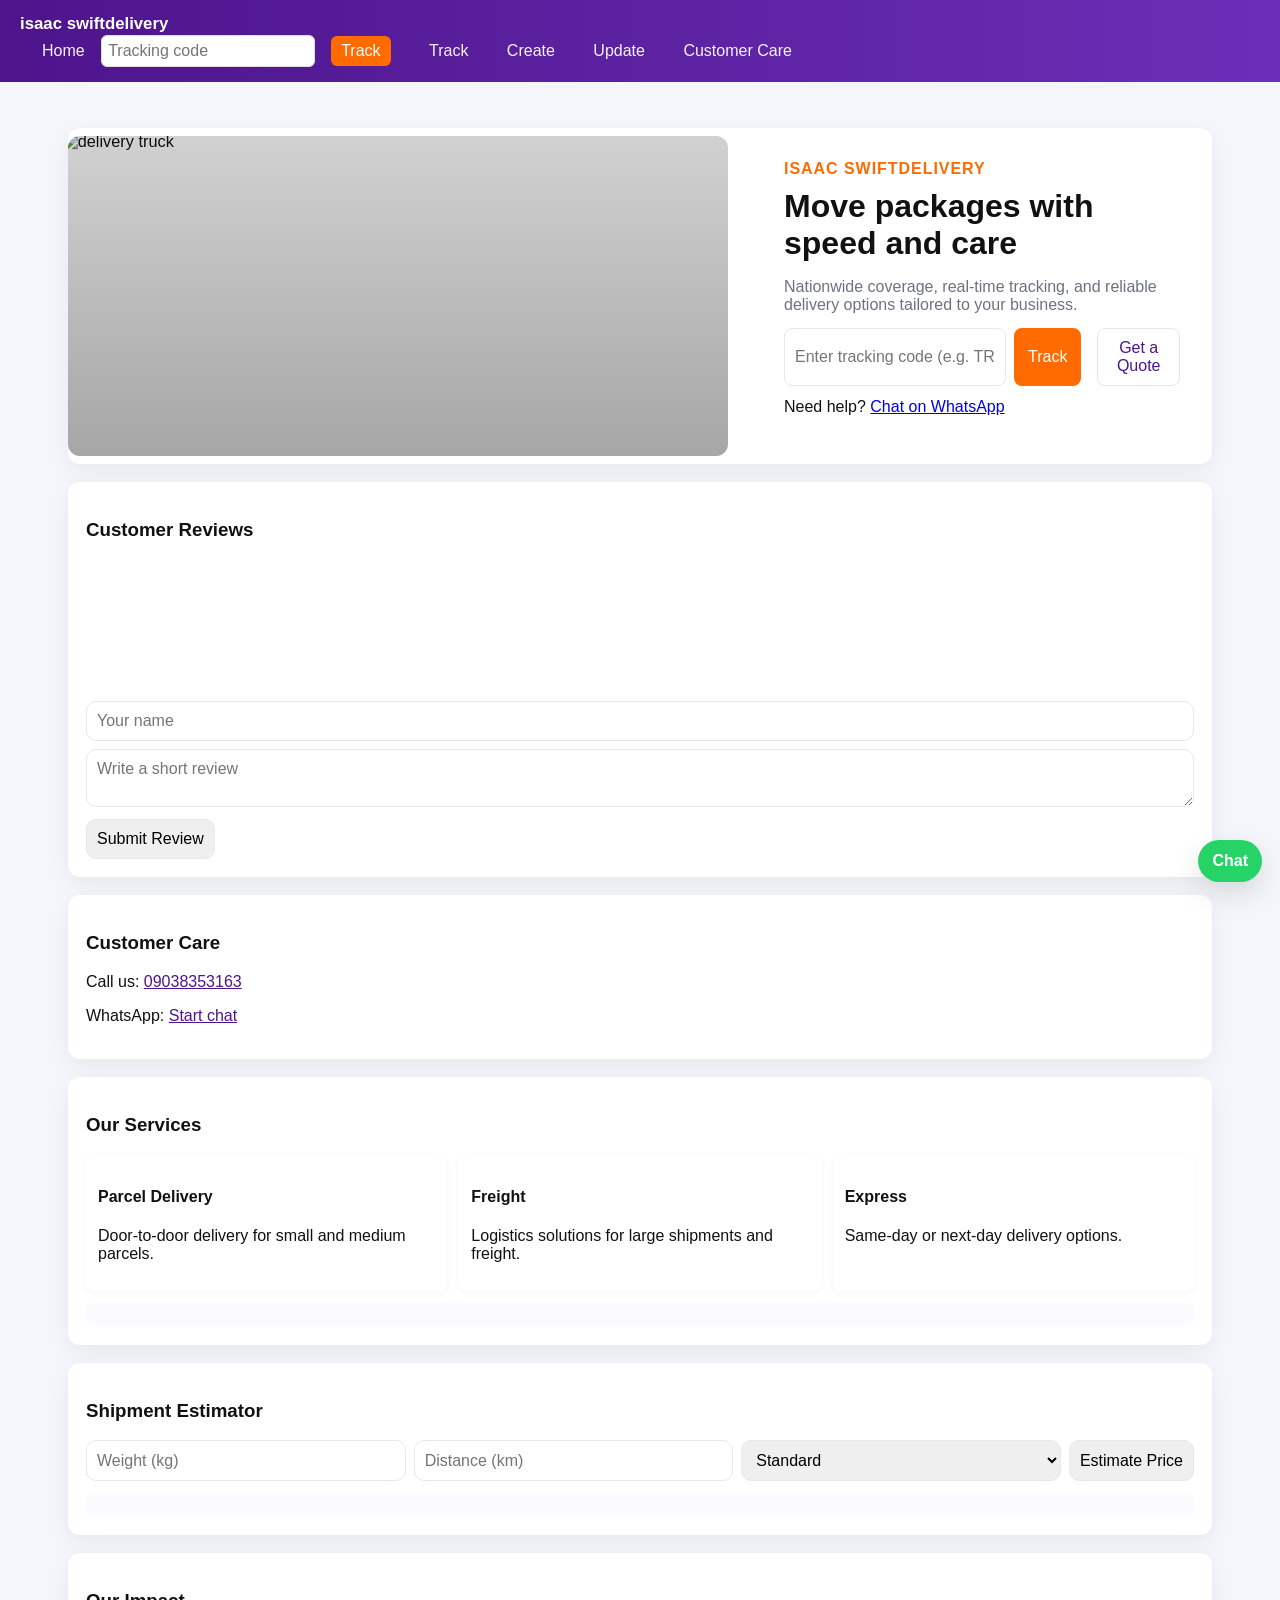
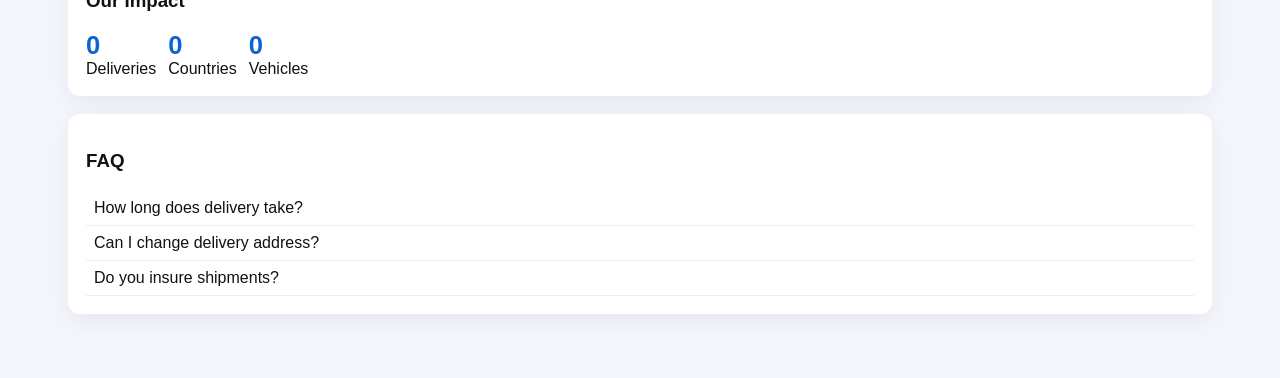
==== commit 53a8655f: "initialized git" ====
--- a/index.html
+++ b/index.html
@@ -29,10 +29,7 @@
       <div class="hero-media">
         <img id="hero-img" alt="delivery truck" src="https://images.unsplash.com/photo-1520975910206-4d1d6b2d2a4b?q=80&w=1400&auto=format&fit=crop&ixlib=rb-4.0.3&s=6e5f8f9c9f9c9f9c9f9c9f9c9f9c9f9c" />
         <div class="hero-overlay"></div>
-        <!-- Animated delivery SVGs -->
-        <svg class="anim-icon anim-truck" viewBox="0 0 100 40" aria-hidden="true"><g fill="#fff"><rect x="2" y="12" width="58" height="18" rx="2" /><rect x="60" y="18" width="24" height="12" rx="2" /><circle cx="18" cy="32" r="4" fill="#222" /><circle cx="46" cy="32" r="4" fill="#222" /><circle cx="78" cy="32" r="4" fill="#222" /></g></svg>
-        <svg class="anim-icon anim-plane" viewBox="0 0 100 40" aria-hidden="true"><g fill="#fff"><path d="M2 20 L70 10 L85 20 L70 18 L2 20 Z"/></g></svg>
-        <svg class="anim-icon anim-ship" viewBox="0 0 120 40" aria-hidden="true"><g fill="#fff"><rect x="8" y="18" width="92" height="10" rx="2" /><polygon points="8,18 60,6 112,18"/></g></svg>
+        <!-- decorative delivery images removed (animations disabled) -->
       </div>
       <div class="hero-content">
         <div class="eyebrow">isaac swiftdelivery</div>
@@ -49,14 +46,7 @@
       </div>
     </section>
 
-    <section class="panel gallery">
-      <h3>Our Fleet</h3>
-      <div class="grid">
-        <img src="https://images.unsplash.com/photo-1542291026-7eec264c27ff?q=80&w=600&auto=format&fit=crop&ixlib=rb-4.0.3&s=1" alt="van">
-        <img src="https://images.unsplash.com/photo-1515378791036-0648a3ef77b2?q=80&w=600&auto=format&fit=crop&ixlib=rb-4.0.3&s=2" alt="motorbike">
-        <img src="https://images.unsplash.com/photo-1502877338535-766e1452684a?q=80&w=600&auto=format&fit=crop&ixlib=rb-4.0.3&s=3" alt="warehouse">
-      </div>
-    </section>
+    <!-- Fleet section removed per request -->
 
     <section class="panel reviews">
       <h3>Customer Reviews</h3>
--- a/styles.css
+++ b/styles.css
@@ -8,6 +8,11 @@
 }
 *{box-sizing:border-box;font-family:Inter,Segoe UI,Roboto,Arial,sans-serif}
 body{margin:0;background:var(--bg);color:#111}
+/* subtle warehouse background for the site */
+body{
+	background-image:linear-gradient(rgba(245,246,251,0.92),rgba(245,246,251,0.92)),url('https://images.unsplash.com/photo-1502877338535-766e1452684a?auto=format&fit=crop&w=1600&q=80');
+	background-size:cover;background-position:center;background-attachment:fixed
+}
 header{background:linear-gradient(90deg,var(--brand-purple),#6a2fb6);color:white;padding:14px 20px;display:flex;align-items:center;justify-content:space-between}
 header h1{margin:0;font-size:1.05rem}
 nav a,nav button{margin-left:10px;padding:8px 12px;border-radius:8px;border:0;background:transparent;color:rgba(255,255,255,.95);cursor:pointer;text-decoration:none}
@@ -90,19 +95,7 @@
 .reveal{opacity:0;transform:translateY(12px);transition:opacity .5s ease,transform .5s ease}
 .reveal.visible{opacity:1;transform:translateY(0)}
 
-/* Animated delivery icons */
-.anim-icon{position:absolute;width:120px;height:48px;opacity:.95;filter:drop-shadow(0 6px 14px rgba(2,6,23,.12))}
-.anim-truck{left:-18%;bottom:18px;fill:#fff}
-.anim-plane{left:-20%;top:10px;fill:#fff}
-.anim-ship{left:-30%;bottom:70px;fill:#fff}
-
-@keyframes slide-right-slow{from{transform:translateX(-40vw)}to{transform:translateX(120vw)}}
-@keyframes slide-right-medium{from{transform:translateX(-40vw)}to{transform:translateX(120vw)}}
-@keyframes plane-loop{0%{transform:translateX(-40vw) translateY(0) rotate(0)}50%{transform:translateX(30vw) translateY(-20px) rotate(6deg)}100%{transform:translateX(120vw) translateY(0) rotate(0)}}
-
-.anim-truck{animation:slide-right-medium 9s linear infinite}
-.anim-ship{animation:slide-right-slow 14s linear infinite}
-.anim-plane{animation:plane-loop 6s linear infinite}
+/* Decorative animated icons removed — static visuals only */
 
 @media (max-width:1000px){
 	.hero-hero{grid-template-columns:1fr;}
@@ -114,6 +107,12 @@
 	.services .cards{flex-direction:column}
 	.stat-grid{flex-direction:column}
 	.reviews #reviews-list{flex-wrap:nowrap}
+	.gallery .grid{grid-template-columns:1fr}
+	.review-card{min-width:unset;width:100%}
+	.reviews #reviews-list{overflow-x:auto;scroll-snap-type:x mandatory;padding-bottom:6px}
+	.reviews #reviews-list .review-card{scroll-snap-align:center;margin-right:12px}
+	/* hide animated icons on small screens for clarity and performance */
+	.anim-icon{display:none}
 }
 
 /* Responsive header/nav */
@@ -132,4 +131,14 @@
 	.hero-content h1{font-size:1.4rem}
 	.hero-media{height:200px}
 	.quick-track input{font-size:.95rem}
+	.gallery img{height:140px}
 }
+
+/* Ensure tracker inputs and buttons are comfortable on small screens */
+@media (max-width:520px){
+  input,button,textarea,select{font-size:1rem;padding:12px}
+  .quick-track{flex-direction:column}
+  .quick-track .btn-secondary{margin-left:0}
+  .quick-track .btn-primary{width:100%}
+  .header-track{display:none}
+}
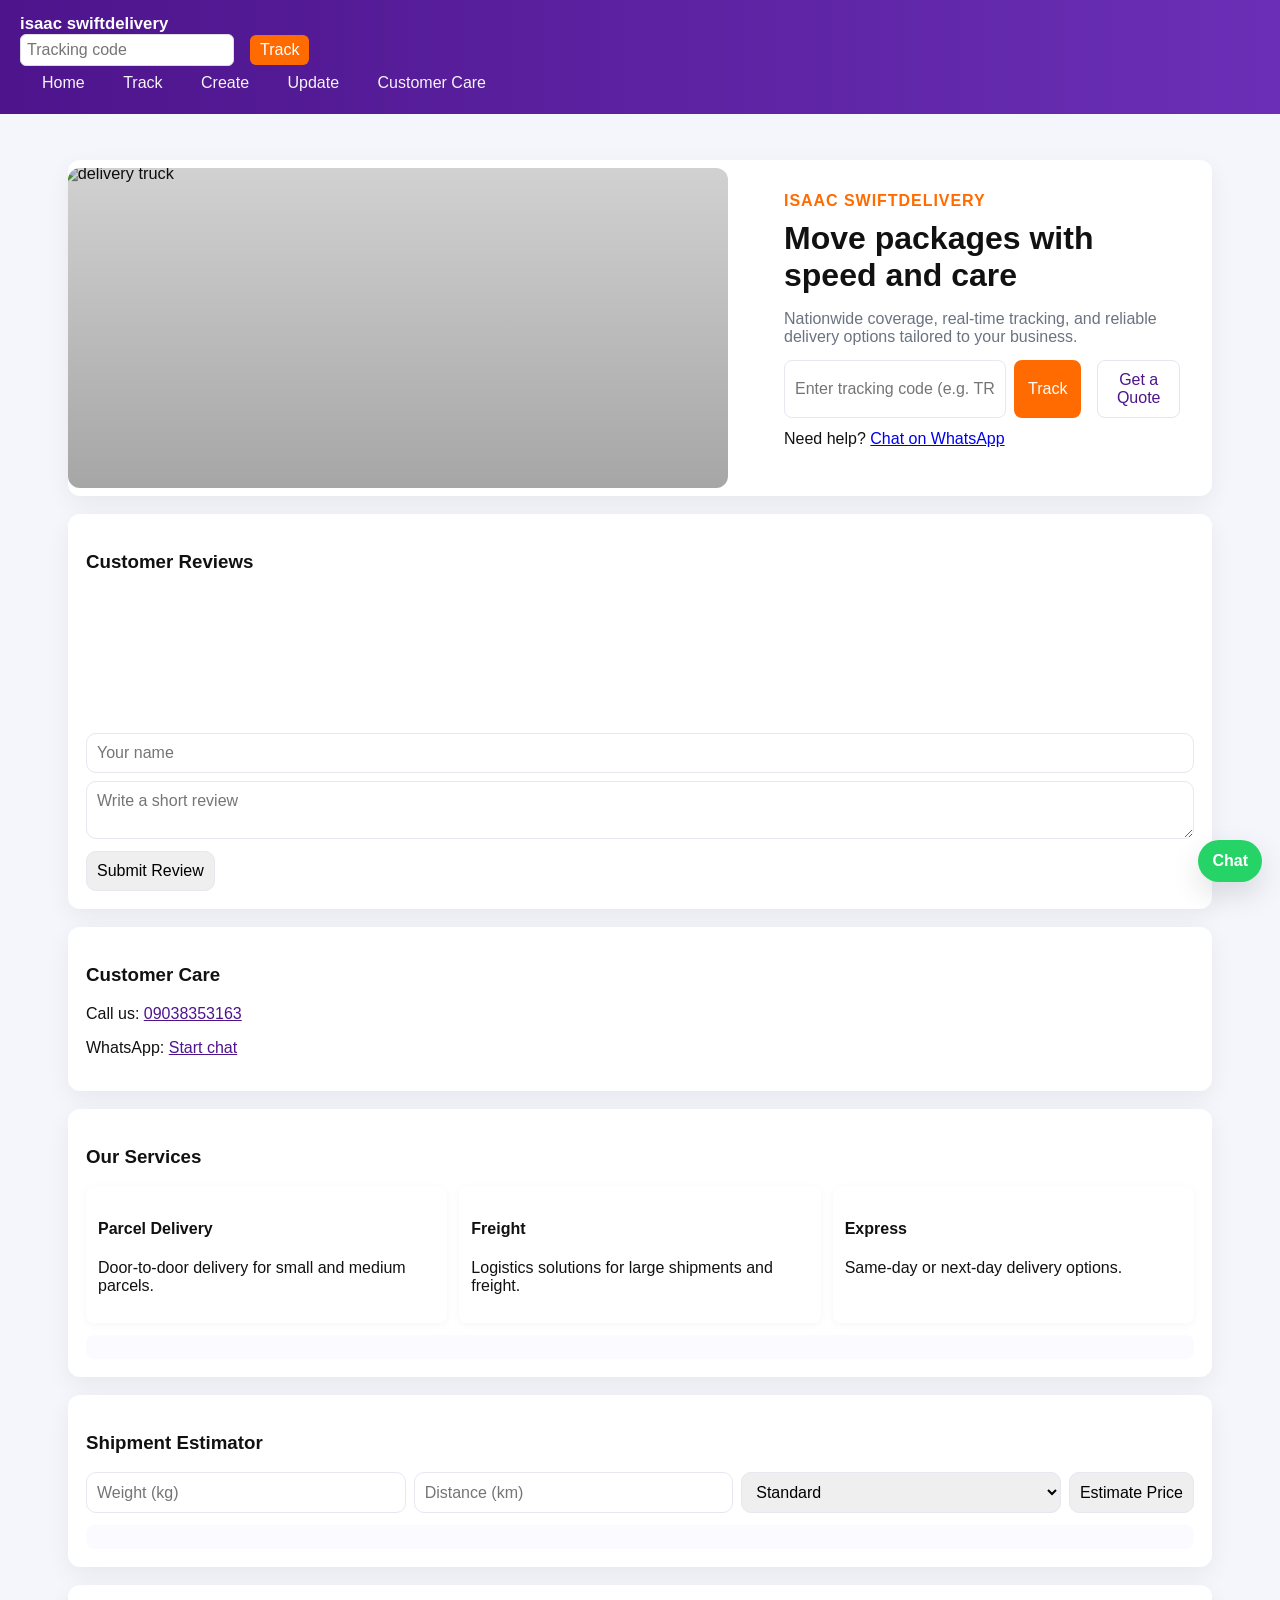
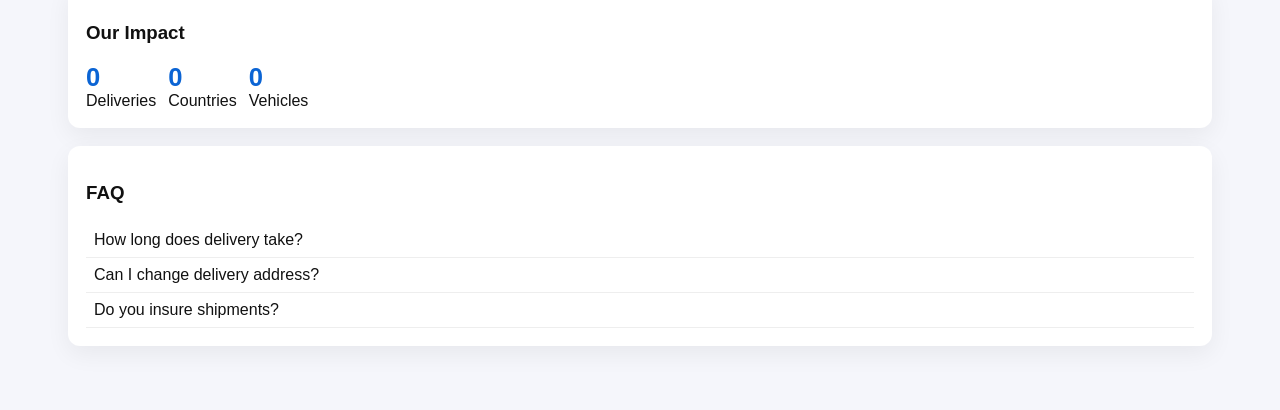
==== commit 358536ce: "initialized git" ====
--- a/index.html
+++ b/index.html
@@ -10,16 +10,25 @@
   <header>
     <div class="header-inner">
       <h1>isaac swiftdelivery</h1>
-      <nav>
-        <a href="index.html" class="nav-link">Home</a>
+      <nav id="main-nav">
+        <button id="mobile-menu-btn" class="mobile-menu" aria-label="Open menu">
+          <svg viewBox="0 0 24 24" role="img" aria-hidden="true" focusable="false" xmlns="http://www.w3.org/2000/svg">
+            <path d="M3 6h18M3 12h18M3 18h18" stroke="currentColor" stroke-width="2" stroke-linecap="round" stroke-linejoin="round" fill="none" />
+          </svg>
+        </button>
+
         <div class="header-track">
           <input id="header-code" placeholder="Tracking code" />
           <button id="header-track-btn">Track</button>
         </div>
-        <button id="nav-track" class="nav-link">Track</button>
-        <button id="nav-create" class="nav-link">Create</button>
-        <button id="nav-update" class="nav-link">Update</button>
-        <a id="whatsapp-quick" class="nav-link" href="https://api.whatsapp.com/send?phone=09038353163" target="_blank">Customer Care</a>
+
+        <div class="nav-links" role="menu">
+          <a href="index.html" class="nav-link" role="menuitem">Home</a>
+          <button id="nav-track" class="nav-link" role="menuitem">Track</button>
+          <button id="nav-create" class="nav-link" role="menuitem">Create</button>
+          <button id="nav-update" class="nav-link" role="menuitem">Update</button>
+          <a id="whatsapp-quick" class="nav-link" role="menuitem" href="https://api.whatsapp.com/send?phone=09038353163" target="_blank">Customer Care</a>
+        </div>
       </nav>
     </div>
   </header>
--- a/styles.css
+++ b/styles.css
@@ -16,7 +16,8 @@
 header{background:linear-gradient(90deg,var(--brand-purple),#6a2fb6);color:white;padding:14px 20px;display:flex;align-items:center;justify-content:space-between}
 header h1{margin:0;font-size:1.05rem}
 nav a,nav button{margin-left:10px;padding:8px 12px;border-radius:8px;border:0;background:transparent;color:rgba(255,255,255,.95);cursor:pointer;text-decoration:none}
-.mobile-menu{display:none;background:transparent;border:0;color:white;font-size:20px;padding:8px}
+.mobile-menu{display:none;background:transparent;border:0;color:white;padding:8px;line-height:0}
+.mobile-menu svg{width:22px;height:22px;display:block}
 main{padding:28px;max-width:1200px;margin:18px auto}
 .panel{background:var(--card);padding:18px;border-radius:12px;box-shadow:0 8px 24px rgba(15,15,15,.06);margin-bottom:18px}
 .hidden{display:none}
